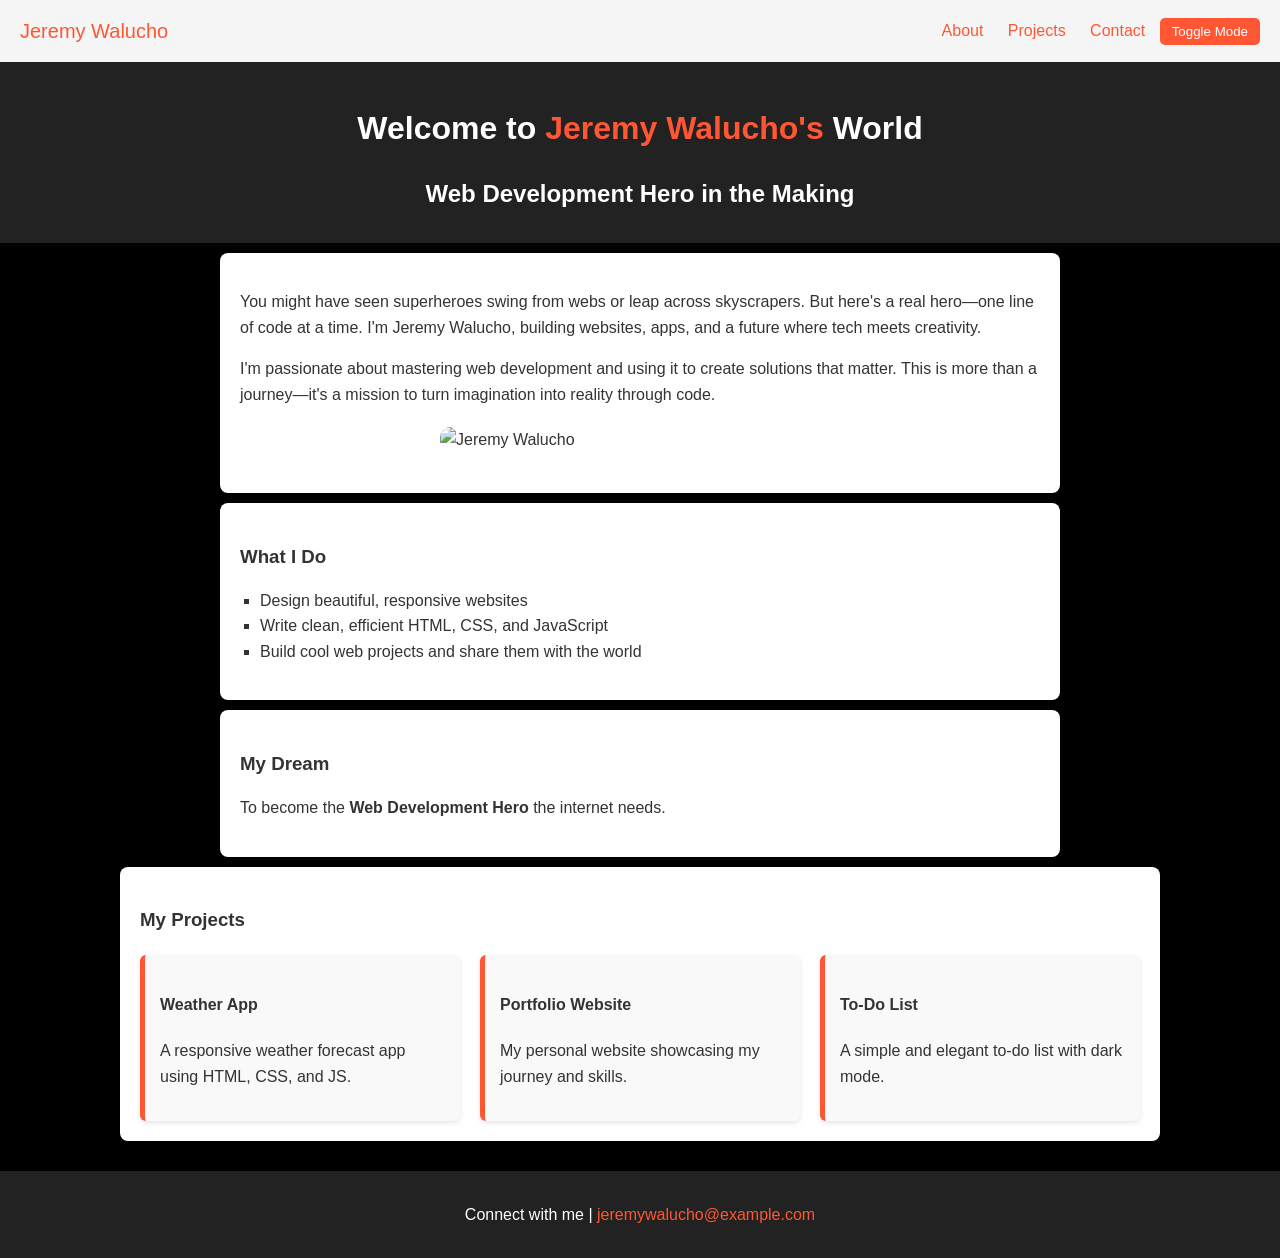
==== index.html @ fc2838f5 "Rename Portfolio .html to index.html" ====
<!DOCTYPE html>
<html lang="en">
<head>
  <meta charset="UTF-8">
  <title>Hello, World!</title>
  <link rel="stylesheet" href="style .css">
</head>
<script>
  const toggle = document.getElementById('themeToggle');
  toggle.addEventListener('click', () => {
    document.body.classList.toggle('light-mode');
  });
</script>
<script>
  const sections = document.querySelectorAll("header, .intro, .what-i-do, .dream, .projects");
  window.addEventListener("load", () => {
    sections.forEach(sec => sec.style.opacity = 1);
  });
</script>
<body>
  <nav class="navbar">
  <div class="nav-brand">Jeremy Walucho</div>
  <div class="nav-links" id="nav-links">
    <a href="#about">About</a>
    <a href="#projects">Projects</a>
    <a href="#contact">Contact</a>
    <button id="themeToggle">Toggle Mode</button>
  </div>
</nav>
  <header>
    <h1>Welcome to <span class="highlight-name">Jeremy Walucho's</span> World</h1>
    <h2>Web Development Hero in the Making</h2>
  </header>

  <section class="intro">
    <p>You might have seen superheroes swing from webs or leap across skyscrapers. But here's a real hero—one line of code at a time. I'm Jeremy Walucho, building websites, apps, and a future where tech meets creativity.</p>

    <p>I'm passionate about mastering web development and using it to create solutions that matter. This is more than a journey—it's a mission to turn imagination into reality through code.</p>

    <img src="myphoto.jpg" alt="Jeremy Walucho" class="profile-img">
  </section>

  <section class="what-i-do">
    <h3>What I Do</h3>
    <ul>
      <li>Design beautiful, responsive websites</li>
      <li>Write clean, efficient HTML, CSS, and JavaScript</li>
      <li>Build cool web projects and share them with the world</li>
    </ul>
  </section>

  <section class="dream">
    <h3>My Dream</h3>
    <p>To become the <strong>Web Development Hero</strong> the internet needs.</p>
  </section>
  <section id="projects" class="projects">
  <h3>My Projects</h3>
  <div class="project-grid">
    <div class="project-card">
      <h4>Weather App</h4>
      <p>A responsive weather forecast app using HTML, CSS, and JS.</p>
    </div>
    <div class="project-card">
      <h4>Portfolio Website</h4>
      <p>My personal website showcasing my journey and skills.</p>
    </div>
    <div class="project-card">
      <h4>To-Do List</h4>
      <p>A simple and elegant to-do list with dark mode.</p>
    </div>
  </div>
</section>

  <footer>
    <p>Connect with me | <a href="mailto:jeremywalucho@example.com">jeremywalucho@example.com</a></p>
  </footer>
</body>
</html>
---- style .css ----
body {
  font-family: Arial, sans-serif;
  line-height:1.6;
  margin: 0;
  padding: 0;
  background-color: black;
  color: #333;
}

header {
  background-color: #222;
  color: #fff;
  padding: 20px;
  text-align: center;
}

.highlight-name {
  color: #FF5733; /* Bright and bold name */
}

h1, h2, h3 {
  margin-bottom: 10px;
}

.intro, .what-i-do, .dream {
  padding: 20px;
  margin: 10px auto;
  max-width: 800px;
  background-color: #fff;
  border-radius: 8px;
  box-shadow: 0 0 10px rgba(0, 0, 0, 0.1);
}

.profile-img {
  width: 100%;
  max-width: 400px;
  border-radius: 10px;
  display: block;
  margin: 20px auto;
}

ul {
  list-style-type: square;
  padding-left: 20px;
}

footer {
  text-align: center;
  background-color: #222;
  color: #fff;
  padding: 15px;
  margin-top: 30px;
}

a {
  color: #FF5733;
  text-decoration: none;
}

a:hover {
  text-decoration: underline;
}
/* === Navbar === */
.navbar {
  background-color: whitesmoke;
  color: white;
  padding: 15px 20px;
  display: flex;
  justify-content: space-between;
  align-items: center;
  flex-wrap: wrap;
}

.nav-links a {
  color: #FF5733;
  text-decoration: none;
  margin: 0 10px;
}

.nav-links button {
  background-color: #FF5733;
  color: white;
  border: none;
  padding: 6px 12px;
  border-radius: 5px;
  cursor: pointer;
}
.nav-brand {
  color: #FF5733;
  text-align: center;
  font-size: 20px;
  justify-content:center;
}

.nav-links button:hover {
  background-color: #e94e2f;
}

/* === Projects Section === */
.projects {
  padding: 20px;
  max-width: 1000px;
  margin: auto;
  background-color: #fff;
  border-radius: 8px;
}

.project-grid {
  display: grid;
  grid-template-columns: repeat(auto-fit, minmax(250px, 1fr));
  gap: 20px;
  margin-top: 20px;
}

.project-card {
  background-color: #f9f9f9;
  padding: 15px;
  border-left: 5px solid #FF5733;
  border-radius: 6px;
  box-shadow: 0 2px 5px rgba(0,0,0,0.1);
}

/* === Light Mode Support === */
body.light-mode {
  background-color: #ffffff;
  color: #000000;
}

body.light-mode .intro,
body.light-mode .what-i-do,
body.light-mode .dream,
body.light-mode .projects {
  background-color: #f0f0f0;
}

body.light-mode .navbar,
body.light-mode footer {
  background-color: #ddd;
  color: #000;
}

body.light-mode a {
  color: #FF5733;
}
/* === Animations === */
@keyframes fadeInUp {
  from {
    opacity: 0;
    transform: translateY(30px);
  }
  to {
    opacity: 1;
    transform: translateY(0);
  }
}

body {
  scroll-behavior: smooth;
}

header, .intro, .what-i-do, .dream, .projects {
  opacity: 0;
  animation: fadeInUp 0.8s ease-out forwards;
}

header {
  animation-delay: 0.2s;
}

.intro {
  animation-delay: 0.4s;
}

.what-i-do {
  animation-delay: 0.6s;
}

.dream {
  animation-delay: 0.8s;
}

.projects {
  animation-delay: 1s;
}

/* === Project Card Hover Animation === */
.project-card {
  transition: transform 0.3s ease, box-shadow 0.3s ease;
}

.project-card:hover {
  transform: translateY(-8px);
  box-shadow: 0 8px 15px rgba(0, 0, 0, 0.2);
}
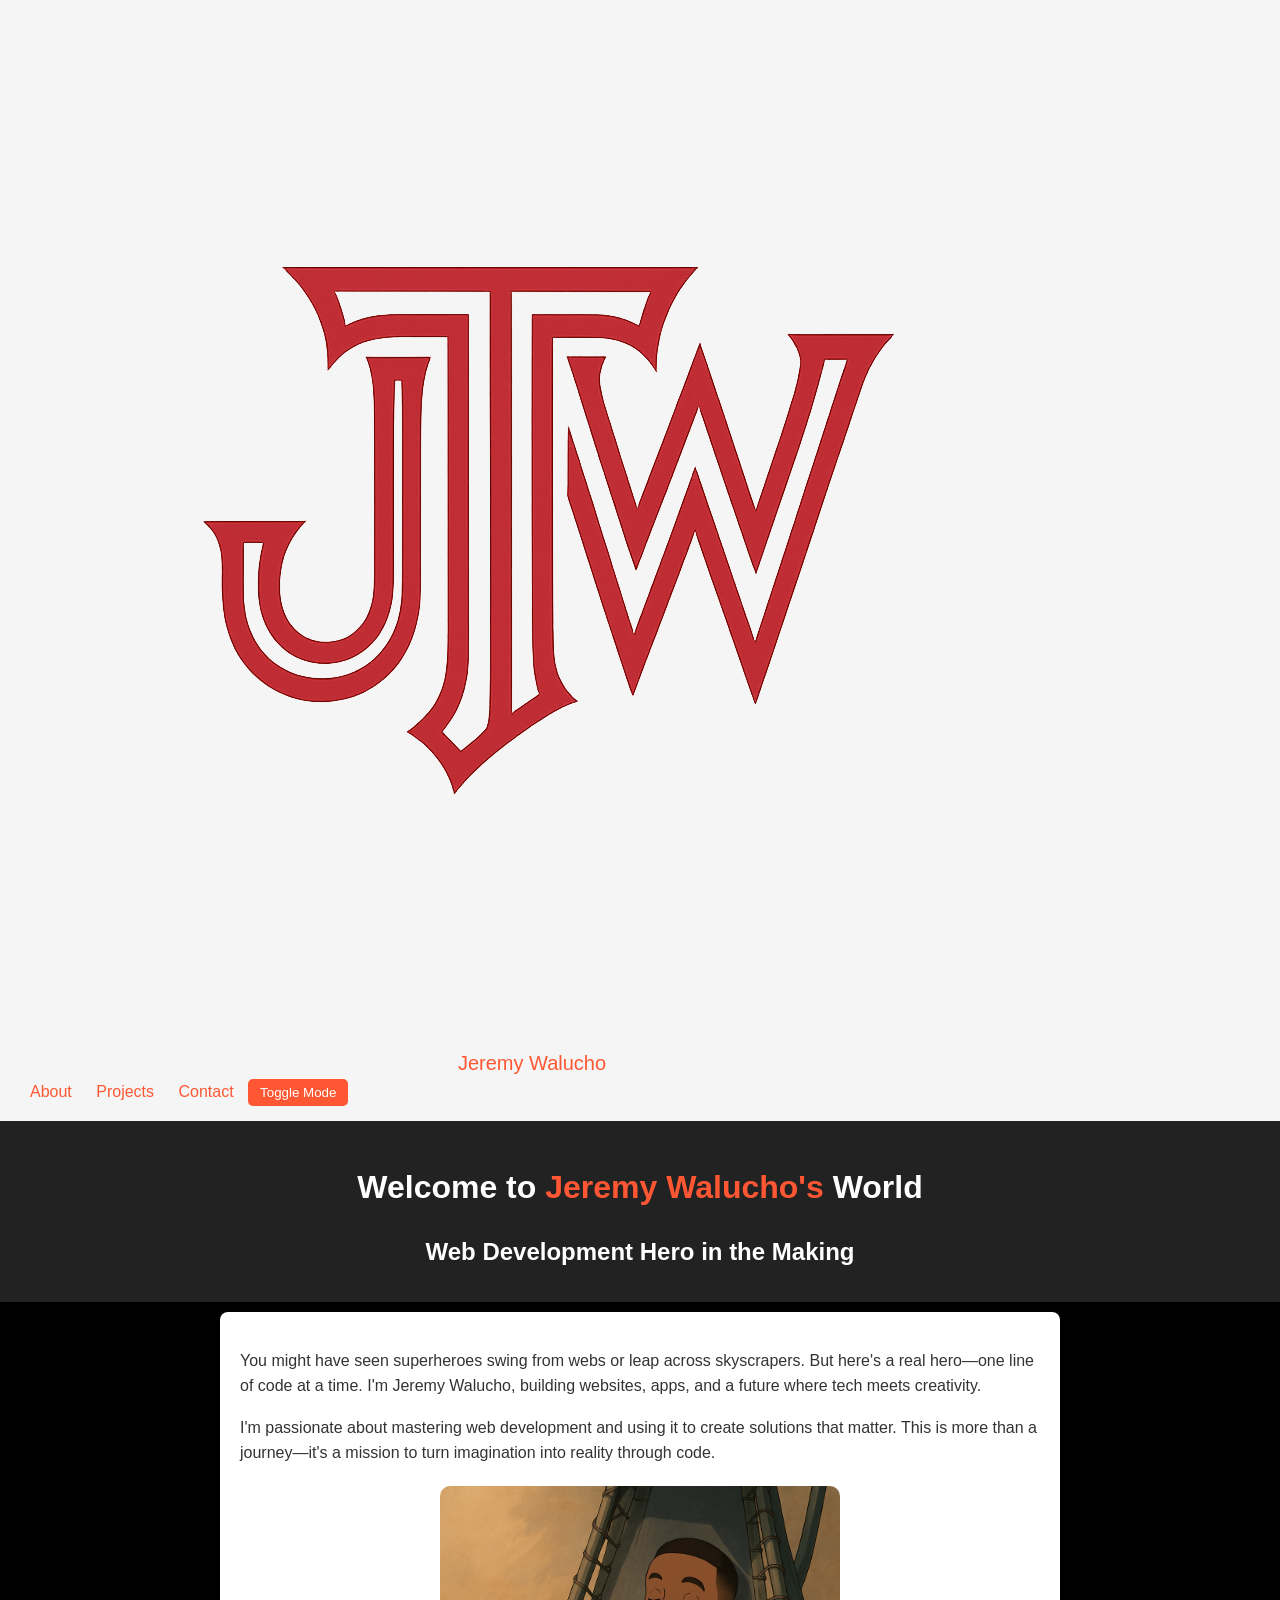
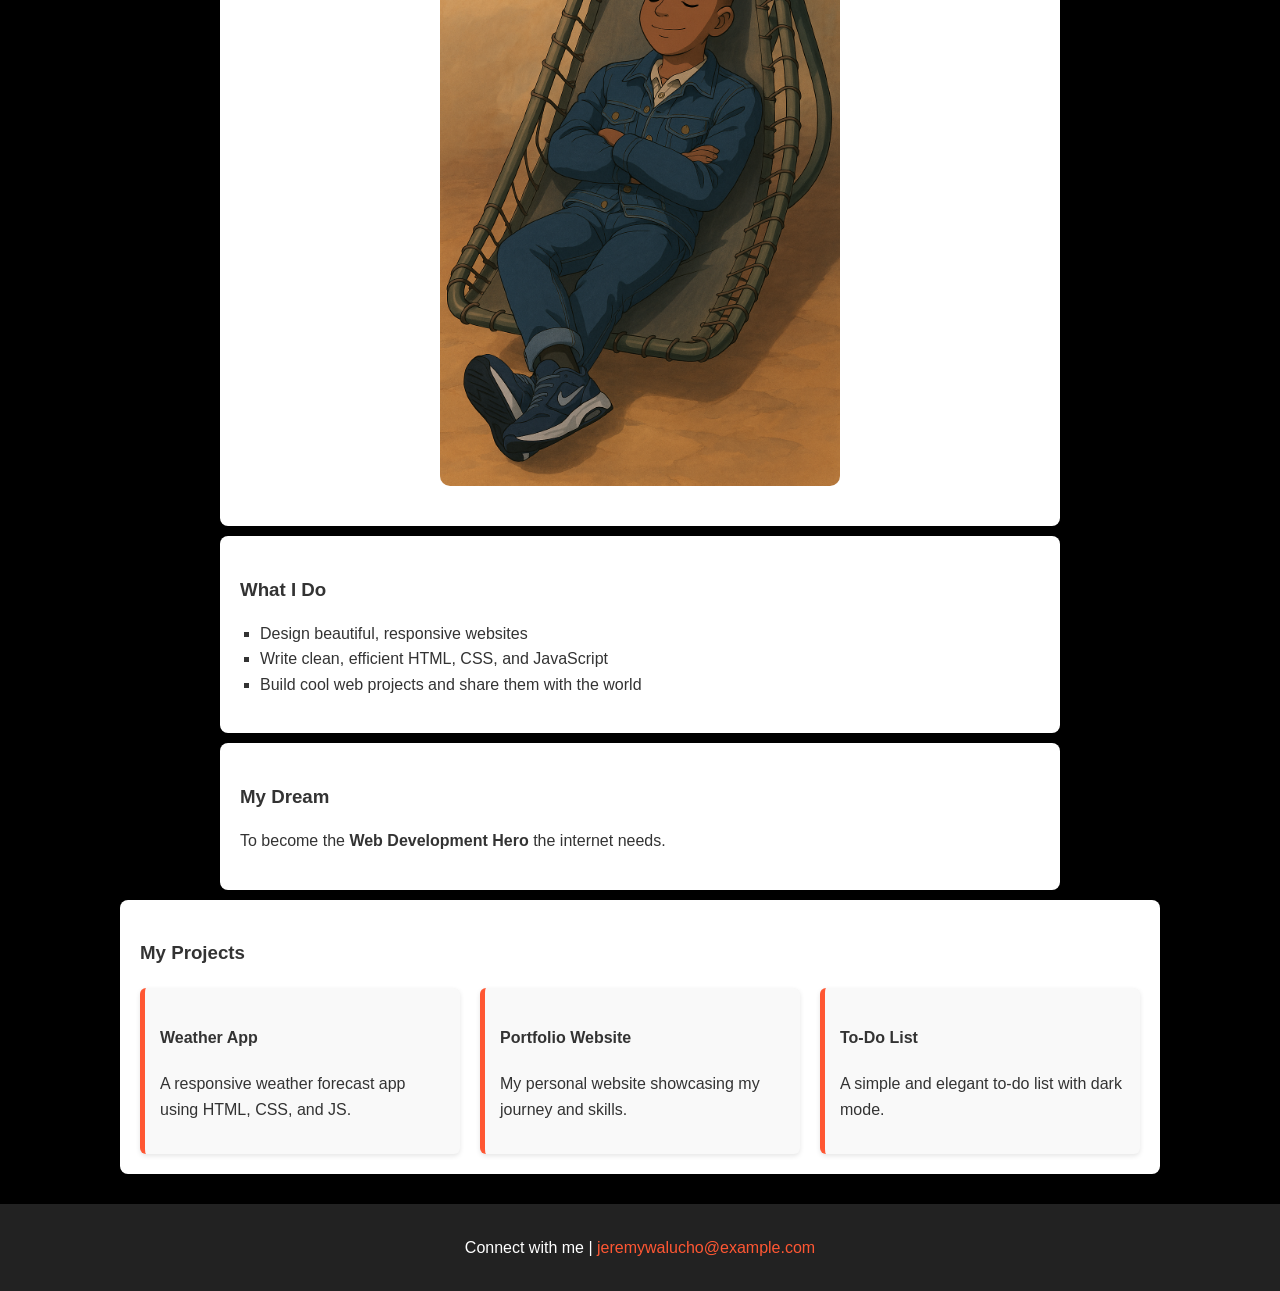
==== commit 95de4c6b: "Update index.html" ====
--- a/index.html
+++ b/index.html
@@ -19,14 +19,17 @@
 </script>
 <body>
   <nav class="navbar">
-  <div class="nav-brand">Jeremy Walucho</div>
+  <div class="nav-left">
+    <img src="logo.png" alt="JTW Logo" class="logo">
+    <div class="nav-brand">Jeremy Walucho</div>
+  </div>
   <div class="nav-links" id="nav-links">
     <a href="#about">About</a>
     <a href="#projects">Projects</a>
     <a href="#contact">Contact</a>
     <button id="themeToggle">Toggle Mode</button>
   </div>
-</nav>
+  </nav>
   <header>
     <h1>Welcome to <span class="highlight-name">Jeremy Walucho's</span> World</h1>
     <h2>Web Development Hero in the Making</h2>
@@ -37,7 +40,7 @@
 
     <p>I'm passionate about mastering web development and using it to create solutions that matter. This is more than a journey—it's a mission to turn imagination into reality through code.</p>
 
-    <img src="myphoto.jpg" alt="Jeremy Walucho" class="profile-img">
+    <img src="Myphoto.png" alt="Jeremy Walucho" class="profile-img">
   </section>
 
   <section class="what-i-do">
